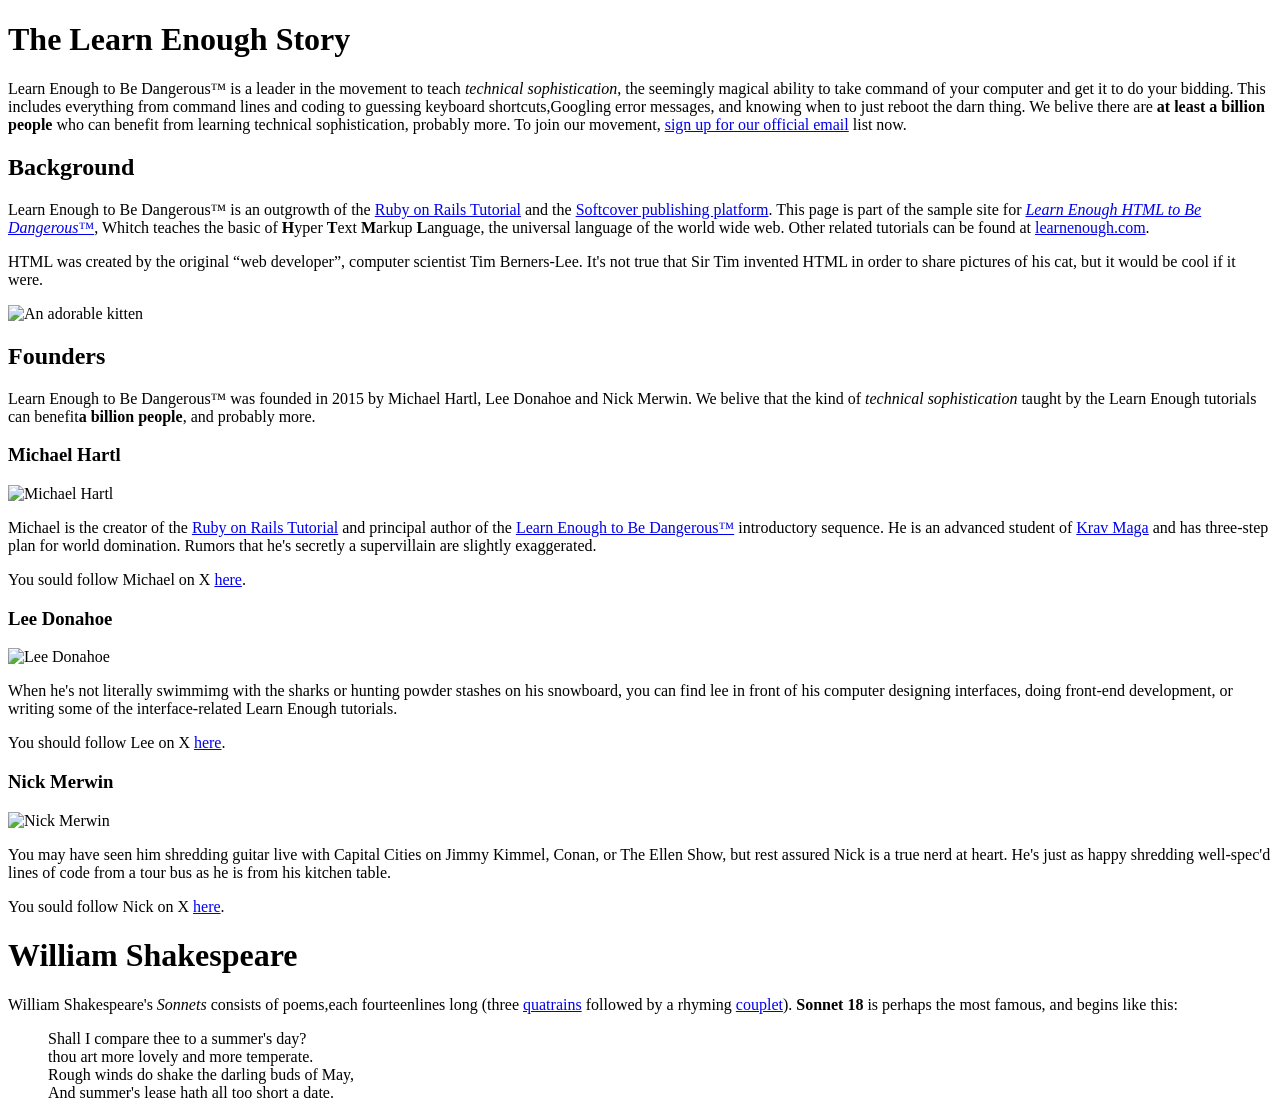
==== index.html @ e459274d "Add some pic with gravatar" ====
<!DOCTYPE html>
<html>
  <head>
    <title>Learn Enough to Be Dangerous</title>
    <meta charset="utf-8"/>
  </head>

  <body>

    <h1> The Learn Enough Story</h1>

      <p>
        Learn Enough to Be Dangerous&trade; is a leader in the movement to teach
	<em>technical sophistication</em>, the seemingly magical ability to 
        take command of your computer and get it to do your bidding. 
        This includes everything from command lines and coding to guessing 
        keyboard shortcuts,Googling error messages, and knowing when to 
        just reboot the darn thing.
	We belive there are <strong>at least a billion people</strong>
	who can benefit from learning technical sophistication, probably more.
	To join our movement,
	<a href="http://learnenough.com/mail">sign up for our official email</a>        list now.
      </p>

    <h2> Background</h2>
      
    <p>
      Learn Enough to Be Dangerous&trade; is an outgrowth of the
      <a href="http://railstutorial.org/">Ruby on Rails Tutorial</a> and the
      <a href="http://www.softcover.io">Softcover publishing platform</a>.
      This page is part of the sample site for
      <a href="http://learnenough.com/html-tutorial"><em>Learn Enough HTML
      to Be Dangerous&trade;</em></a>, Whitch teaches the basic of
      <strong>H</strong>yper <strong>T</strong>ext <strong>M</strong>arkup
      <strong>L</strong>anguage, the universal language of the world wide web.
      Other related tutorials can be found at
      <a href="http://learnenough.com/">learnenough.com</a>.
    </p>

    <p>
      HTML was created by the original “web developer”, computer scientist
      <a =href="https://enwikipedia.org/wiki/Tim_Berners-Lee">Tim
      Berners-Lee</a>. It's not true that Sir Tim invented HTML in order to
      share pictures of his cat, but it would be cool if it were.
    </p>

    <img src="images/kitten.jpg" alt="An adorable kitten">

    <h2>Founders</h2>
    <p>
      Learn Enough to Be Dangerous&trade; was founded in 2015 by
      Michael Hartl, Lee Donahoe and Nick Merwin. We belive that the kind of
      <em>technical sophistication</em> taught by the Learn Enough tutorials
      can benefit<strong>a billion people</strong>, and probably more.
    </p>

    <h3>Michael Hartl</h3>
    
      <img src="https://gravatar.com/avatar/ffda7d145b83c4b118f982401f962ca6?
      s=150"alt="Michael Hartl">

    <p>
      Michael is the creator of the <a href="http://railstutorial.org/">
      Ruby on Rails Tutorial</a> and principal author of the
      <a href="http://learnenough.com/">Learn Enough to Be Dangerous&trade;</a>
      introductory sequence. He is an advanced student of
      <a href="http://kravmaga.com/">Krav Maga</a> and has three-step
      plan for world domination. Rumors that he's secretly a supervillain are
      slightly exaggerated.
    </p>

    <p>
      You sould follow Michael on X 
      <a href="http://x.com/mhartl"target="_blank">here</a>.
    </p>

    <h3>Lee Donahoe</h3>

      <img src="https://gravatar.com/avatar/b65522a6f3a6899705d119d7aa232a6d?
      s=150"alt="Lee Donahoe">

    <p>
      When he's not literally swimmimg with the sharks or hunting powder stashes
      on his snowboard, you can find lee in front of his computer designing
      interfaces, doing front-end development, or writing some of the
      interface-related Learn Enough tutorials.
    </p>

    <p>
      You should follow Lee on X 
      <a href="https://x.com/leedonahoe" target="_blank">here</a>.
    </p>

    <h3>Nick Merwin</h3>

      <img src="https://gravatar.com/avatar/e2d6ce2ba5c1b6d674ae8ff2b3b45d23?
	   s=150"alt="Nick Merwin">

    <p>
      You may have seen him shredding guitar live with Capital Cities on Jimmy
      Kimmel, Conan, or The Ellen Show, but rest assured Nick is a true nerd
      at heart. He's just as happy shredding well-spec'd lines of code from a
      tour bus as he is from his kitchen table.
    </p>

    <p>
      You sould follow Nick on X 
      <a href="https://x.com/nickmerwin" target="_blank">here</a>.
    </p>

    <h1>William Shakespeare</h1>

      <p>
        William Shakespeare's <em>Sonnets</em> consists of 
        poems,each fourteenlines long (three
        <a href="https://en.wikipedia.org/wiki/Quatrain">quatrains</a>
        followed by a rhyming
        <a href="https://en.wikipedia.org/wiki/Couplet">couplet</a>).
        <strong>Sonnet 18</strong> is perhaps the most famous,
        and begins like this:
      </p>

      <blockquote>
        <p>
          Shall I compare thee to a summer's day?<br>
          thou art more lovely and more temperate.<br>
          Rough winds do shake the darling buds of May,<br>
          And summer's lease hath all too short a date.
        </p>
      </blockquote>

  </body>
</html>
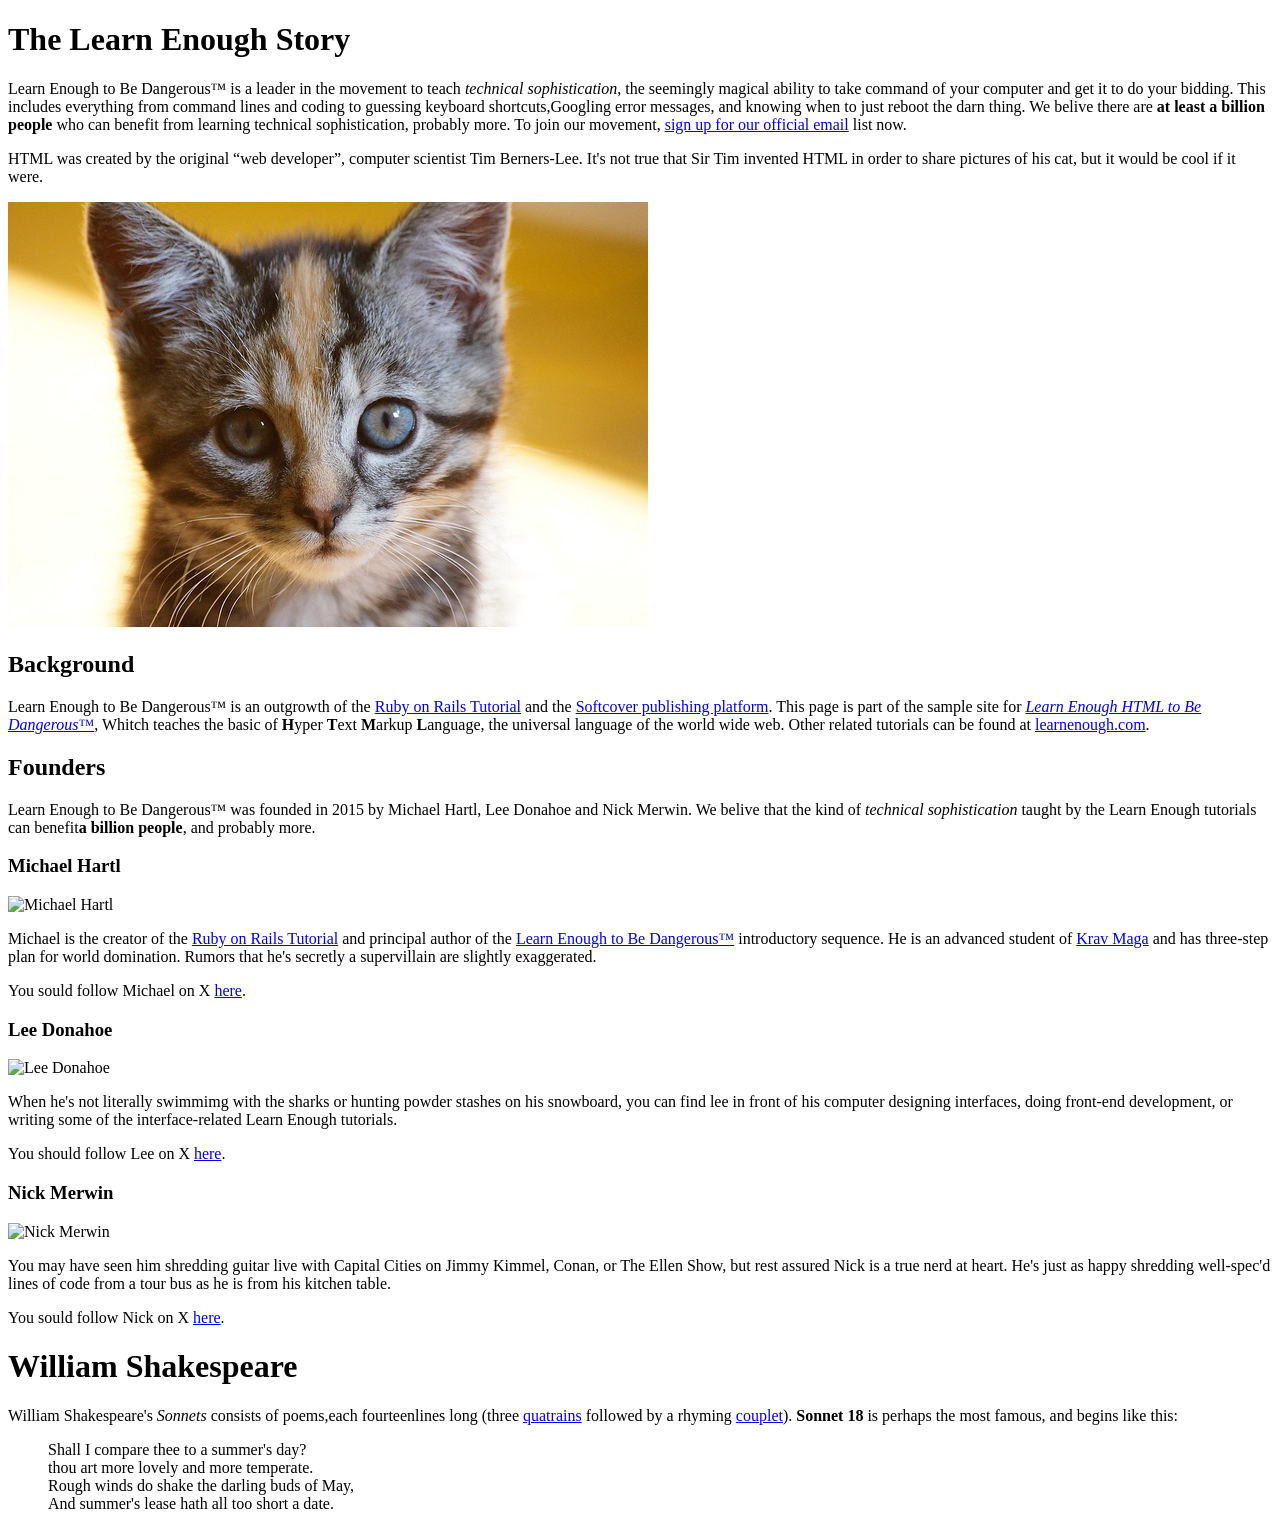
==== commit 4e8d3a6e: "Add pics kitten in images" ====
--- a/index.html
+++ b/index.html
@@ -22,6 +22,16 @@
 	<a href="http://learnenough.com/mail">sign up for our official email</a>        list now.
       </p>
 
+      <p>
+        HTML was created by the original “web developer”, computer scientist
+        <a =href="https://enwikipedia.org/wiki/Tim_Berners-Lee">Tim
+        Berners-Lee</a>. It's not true that Sir Tim invented HTML in order to
+        share pictures of his cat, but it would be cool if it were.
+      </p>
+
+        <img src="images/kitten.jpg" alt="An adorable kitten"/>
+
+
     <h2> Background</h2>
       
     <p>
@@ -36,15 +46,6 @@
       Other related tutorials can be found at
       <a href="http://learnenough.com/">learnenough.com</a>.
     </p>
-
-    <p>
-      HTML was created by the original “web developer”, computer scientist
-      <a =href="https://enwikipedia.org/wiki/Tim_Berners-Lee">Tim
-      Berners-Lee</a>. It's not true that Sir Tim invented HTML in order to
-      share pictures of his cat, but it would be cool if it were.
-    </p>
-
-    <img src="images/kitten.jpg" alt="An adorable kitten">
 
     <h2>Founders</h2>
     <p>
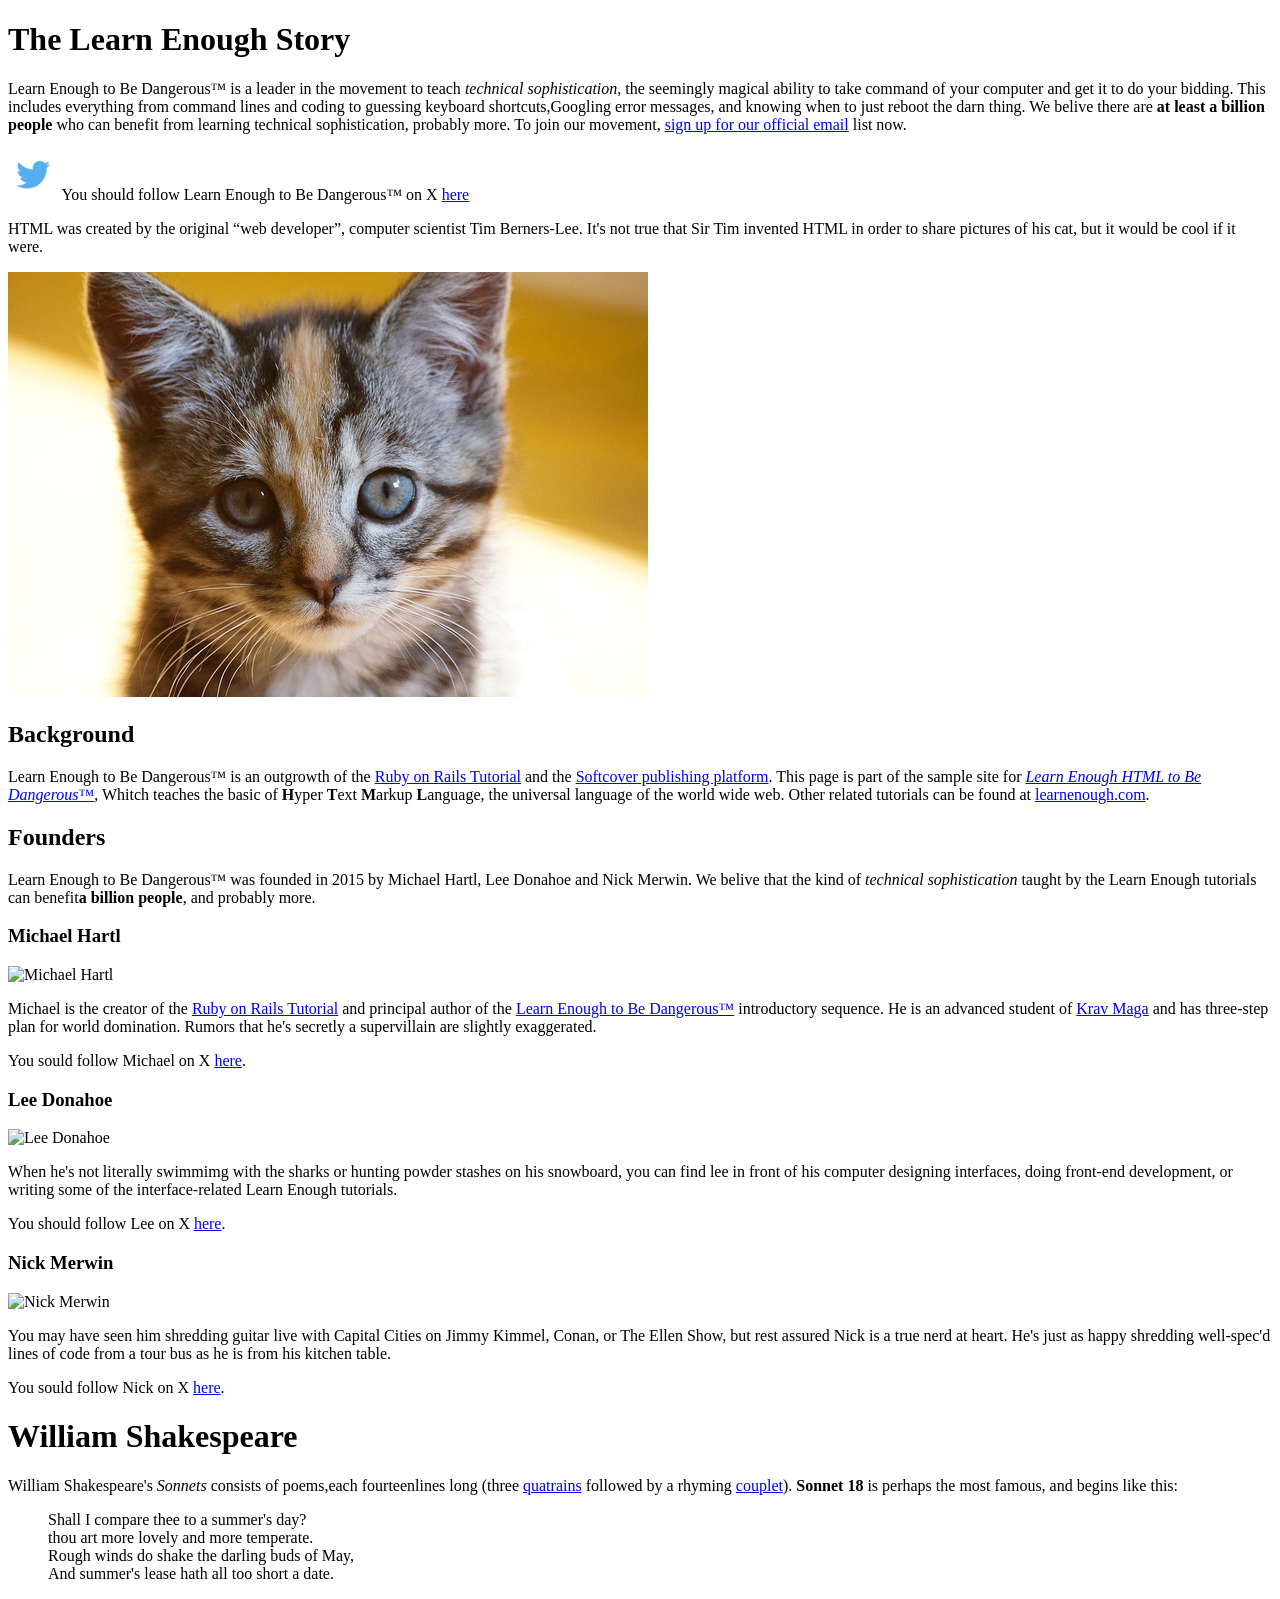
==== commit fac37632: "Add link follow on X" ====
--- a/index.html
+++ b/index.html
@@ -9,18 +9,27 @@
 
     <h1> The Learn Enough Story</h1>
 
-      <p>
-        Learn Enough to Be Dangerous&trade; is a leader in the movement to teach
-	<em>technical sophistication</em>, the seemingly magical ability to 
-        take command of your computer and get it to do your bidding. 
-        This includes everything from command lines and coding to guessing 
-        keyboard shortcuts,Googling error messages, and knowing when to 
-        just reboot the darn thing.
-	We belive there are <strong>at least a billion people</strong>
-	who can benefit from learning technical sophistication, probably more.
-	To join our movement,
-	<a href="http://learnenough.com/mail">sign up for our official email</a>        list now.
-      </p>
+    <p>
+      Learn Enough to Be Dangerous&trade; is a leader in the movement to teach
+      <em>technical sophistication</em>, the seemingly magical ability to 
+      take command of your computer and get it to do your bidding. 
+      This includes everything from command lines and coding to guessing 
+      keyboard shortcuts,Googling error messages, and knowing when to 
+      just reboot the darn thing.
+      We belive there are <strong>at least a billion people</strong>
+      who can benefit from learning technical sophistication, probably more.
+      To join our movement,
+      <a href="http://learnenough.com/mail">sign up for our official email</a>        list now.
+    </p>
+
+    <p>
+      <a href="http://twitter.com/learnenough" target="_blank"
+      style="text-decoration: none;">
+	<img src="images/small_x_logo.png">
+      </a>
+      You should follow Learn Enough to Be Dangerous&trade; on X
+      <a href="https://x.com/learnenough" target="_blank">here</a>
+    </p>
 
       <p>
         HTML was created by the original “web developer”, computer scientist
@@ -29,9 +38,10 @@
         share pictures of his cat, but it would be cool if it were.
       </p>
 
-        <img src="images/kitten.jpg" alt="An adorable kitten"/>
-
-
+      <a href="FILL_IN">
+        <img src="images/kitten.jpg" alt="An adorable kitten">
+      </a>
+      
     <h2> Background</h2>
       
     <p>
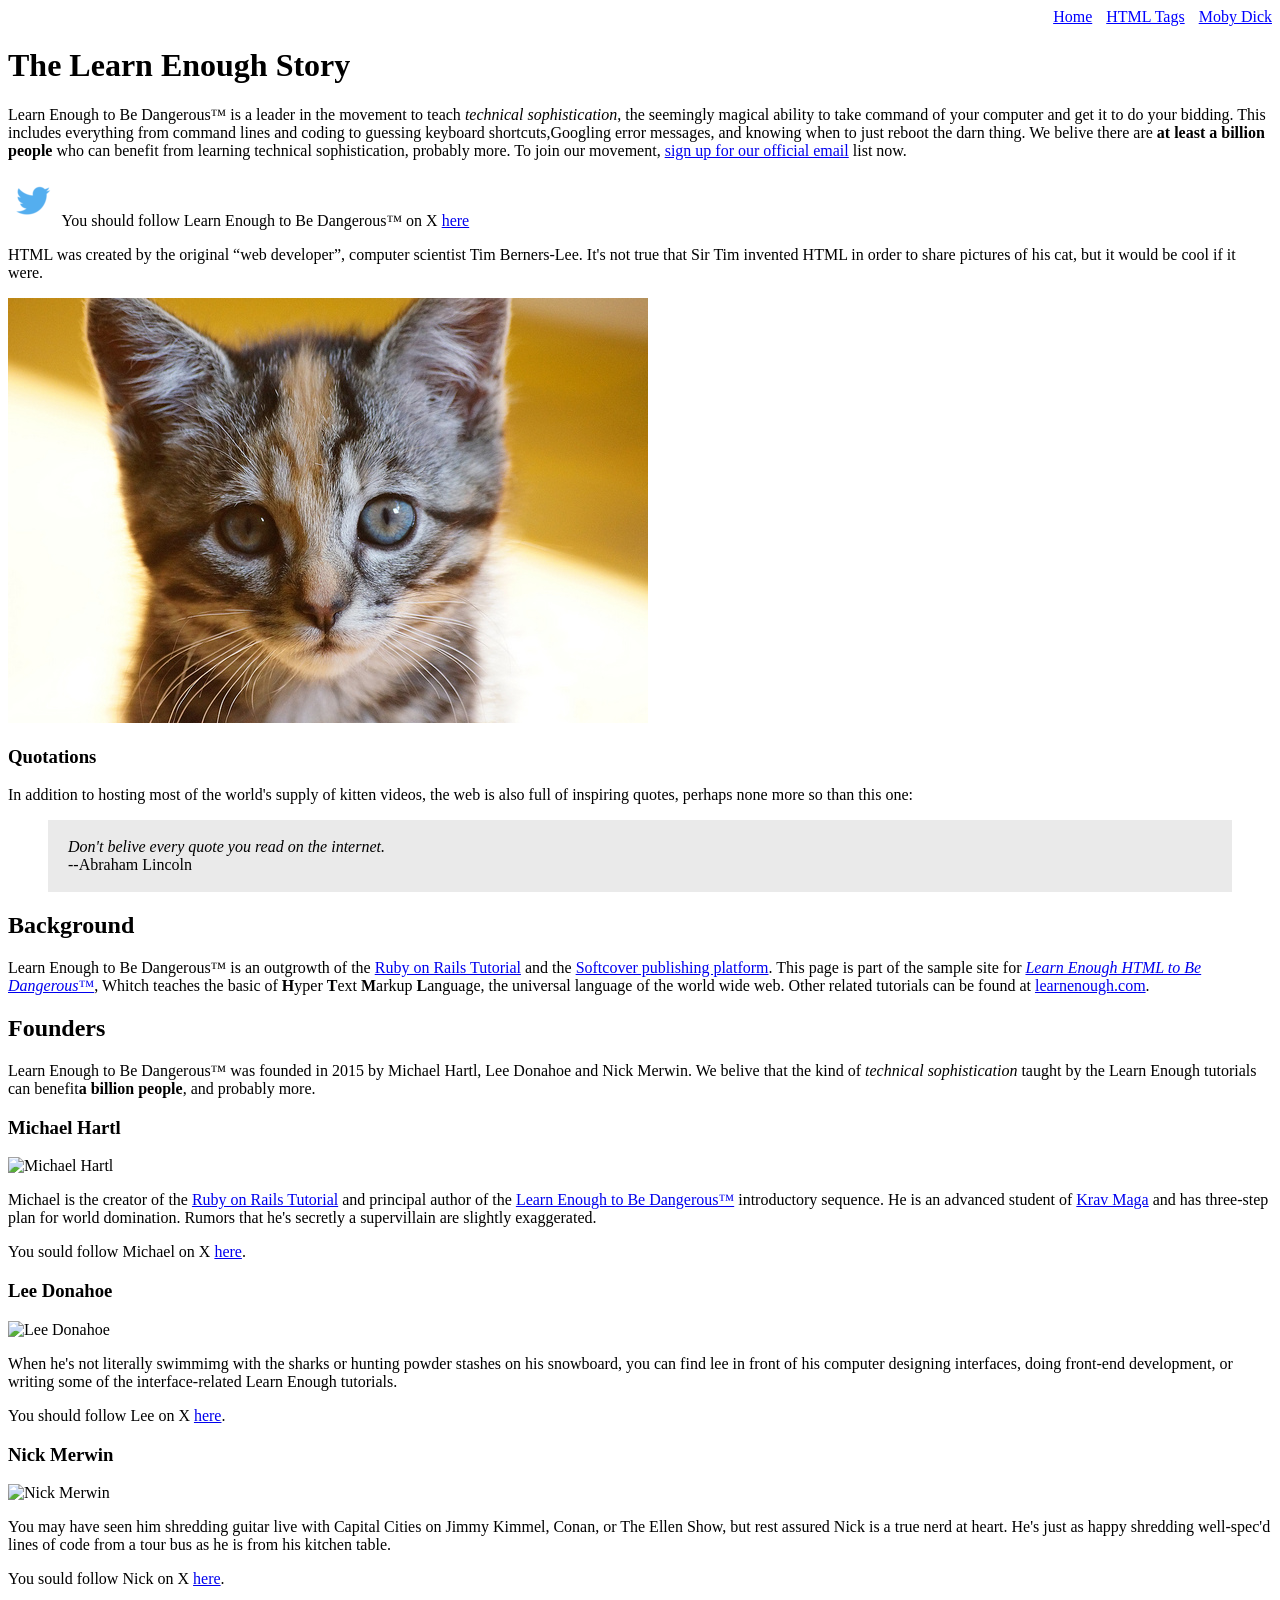
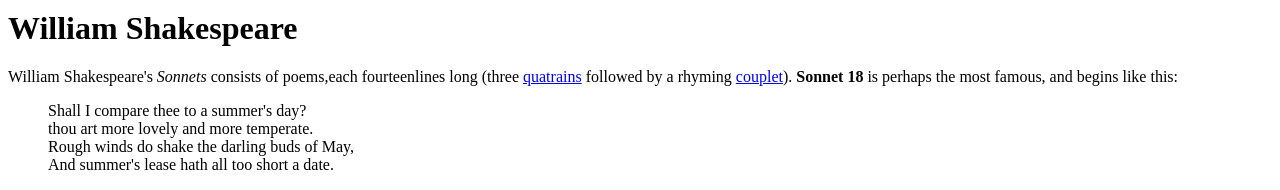
==== commit 54c000e9: "Finish the sample website" ====
--- a/index.html
+++ b/index.html
@@ -1,11 +1,23 @@
 <!DOCTYPE html>
-<html>
+<html lang="en">
   <head>
     <title>Learn Enough to Be Dangerous</title>
     <meta charset="utf-8"/>
   </head>
 
   <body>
+    
+    <div style="text-align:right;">
+      <a href="index.html">Home</a>
+      <a href="tags.html" style="margin: 0 0 0 10px;">HTML Tags</a>
+      <a href="moby_dick.html" style="margin: 0 0 0 10px;">Moby Dick</a>
+    </div>
+
+    <style>
+      div a, div a:visited {
+        color: blue;
+      }
+    </style>
 
     <h1> The Learn Enough Story</h1>
 
@@ -38,10 +50,24 @@
         share pictures of his cat, but it would be cool if it were.
       </p>
 
-      <a href="FILL_IN">
         <img src="images/kitten.jpg" alt="An adorable kitten">
-      </a>
       
+    <h3>Quotations</h3>
+
+    <p>
+      In addition to hosting most of the world's supply of kitten videos, the
+      web is also full of inspiring quotes, perhaps none more so than this one:
+    </p>
+    <p>
+      <blockquote style="padding: 2px 20px; background: #eaeaea">
+        <p>
+	  <em>Don't belive every quote you read on the internet.</em>
+	  <br>
+	  --Abraham Lincoln
+	</p>
+      </blockquote>
+    </p>
+
     <h2> Background</h2>
       
     <p>
